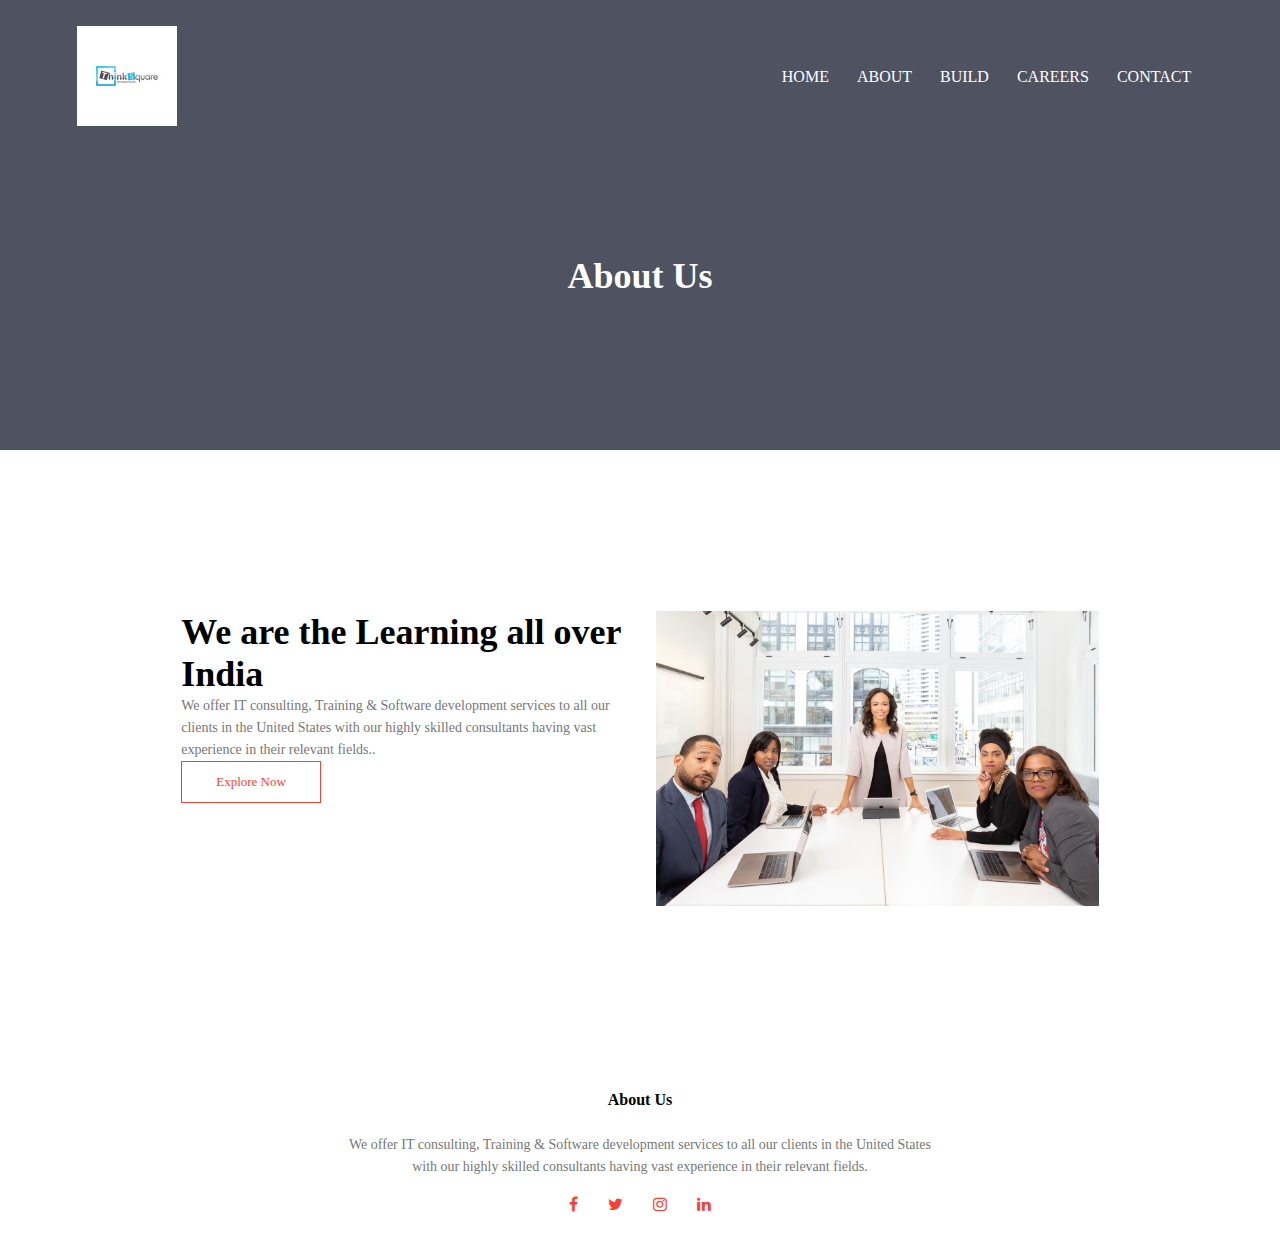
==== About.html @ 1126ab75 "Add files via upload" ====
<!DOCTYPE html>
<html>
    <head>
        <meta name="viewport" content="with=device-width, initial-scale=1.0">
        <title>National Engineering College</title>
        <link rel="stylesheet" href="style.css">
        <link rel="stylesheet" href="https://stackpath.bootstrapcdn.com/font-awesome/4.7.0/css/font-awesome.min.css">
    </head>
    <body>
        <section class="sub-header">
            <nav>
                <a href="index.html"><img src="logo.jpg"></a>
                <div class="nav-links" id="navLinks">
                    <i class="fa fa-times" onclick="hideMenu()"></i>

                    <ul>
                        <li><a href="index.html">HOME</a></li>
                        <li><a href="About.html">ABOUT</a></li>
                        <li><a href="Course.html">BUILD</a></li>
                        <li><a href="Blog.html">CAREERS</a></li>
                        <li><a href="Contact.html">CONTACT</a></li>
                    </ul>
                </div>
                <i class="fa fa-bars"onclick="showMenu()"></i>

            </nav>
            <h1>About Us</h1>
        </section>

<!---- about us content ------->

<section class="about-us">
    <div class="row">
        <div class="about-col">
            <h1>We are the Learning all over India</h1>
            <p>We offer IT consulting, Training & Software development services to all our clients in the United States with our highly skilled consultants having vast experience in their relevant fields..</p>

            <a href="" class="hero-btn red-btn">Explore Now</a>
        </div>
        <div class="about-col">   
            <img src="about.jpg">    
        </div> 
    </div>
    
</section>



<!--- Footer---->

<section class="footer">
    <h4>About Us</h4>
     <p>We offer IT consulting, Training & Software development services to all our clients in the United States <br> with our highly skilled consultants having vast experience in their relevant fields.</p>
    <div class="icons">
        <i class="fa fa-facebook"></i>
        <i class="fa fa-twitter"></i>
        <i class="fa fa-instagram"></i>
        <i class="fa fa-linkedin"></i>        
    </div>
</section>





<!------JavaScript for Toggle Menu-------->
<script>
    var navLinks = document.getElementById("navLinks");
    function showMenu(){
        navLinks.style.right ="0";
    }
    function hideMenu(){
        navLinks.style.right ="-200px";
    }
</script>

    </body>
</html>
---- style.css ----
*{
    margin: 0%;
    padding: 0%;
}

.header{
    min-height: 100vh;
    width: 100%;
    background-image: linear-gradient(rgba(4,9,30,0.7),rgba(4,9,30,0.7)),url(https://www.goireland.in/images/Study-MBA-Griffith-University.jpg);
    background-position: center;
    background-size: cover;
    position: relative;
}
nav{
    display: flex;
    padding: 2% 6%;
    justify-content: space-between;
    align-items: center;
}
nav img{
    width: 100px;
}

.nav-links{
    flex: 1;
    text-align: right;
}

.nav-links ul li{
    list-style: none;
    display: inline-block;
    padding: 8px 12px;
    position: relative;
}

.nav-links ul li a{
    color: #fff;
    text-decoration: none;
    font-size: ;
}

.nav-links ul li::after{
    content: '';
    width: 0%;
    height: 2px;
    background: #f44336;
    display: block;
    margin: auto;
    transition: 0.5s;
}

.nav-links ul li:hover::after{
    width: 100%;
}

.text-box{
    width: 90%;
    color: #fff;
    position: absolute;
    top: 50%;
    left: 50%;
    transform: translate(-50%,-50%);
    text-align: center;
}

.text-box h1{
    font-size: 70px;
}

.text-box p{
    margin: 10px 0 40px;
    font-size: 14px;
    color: #fff;
}

.hero-btn{
    display: inline-block;
    text-decoration: none;
    color: #fff;
    border: 1px solid #fff;
    padding: 12px 34px;
    font-size: 13px;
    background: transparent;
    position: relative;
    cursor: pointer;
}

.hero-btn:hover{
    border: 1px solid #f44336;
    background: #f44336;
    transition: 1s;
}

nav .fa{
    display: none;
}

@media(max-width: 700px){
    .text-box h1{
        font-size: 20px;
    }
    .nav-links ul li{
        display: block;
    }
    .nav-links{
        position: fixed;
        background: #f44336;
        height: 100vh;
        width: 200px;
        top: 0;
        right: -200px;
        text-align: left;
        z-index: 2;
        transition: 1s;
    }
    nav .fa{
        display: block;
        color: white;
        margin: 10px;
        font-size: 22px;
        cursor: pointer;
    }
    .nav-links ul{
        padding: 30px;
    }

}


/*----- course ----*/

.course{
    width: 80%;
    margin: auto;
    text-align: center;
    padding-top: 100px;
}
h1{
    font-size: 36px;
    font-weight: 600;
}
p{
    color: #777;
    font-size: 14px;
    font-weight: 300;
    line-height: 22px;
    padding: 10pxs;
}

.row{
    margin: 5%;
    display: flex;
    justify-content: space-between;
}
.course-col{
    flex-basis: 31%;
    background: #fff3f3;
    border-radius: 10px;
    margin-bottom: 5%;
    padding: 20px 12px;
    box-sizing: border-box;
    transition: 0.5s;
}
h3{
    text-align: center;
    font-weight: 600;
    margin: 10px 0;
}
.course-col:hover{
    box-shadow: 0 0 20px 0px rgba(0, 0, 0, 0.2);
}

@media(max-width: 700px){
    .row{
        flex-direction: column;
    }
}


/*----- campus ----*/

.campus{
    width: 80%;
    margin: auto;
    text-align: center;
    padding-top: 50px;
}
.campus-col{
    flex-basis: 32%;
    border-radius: 10px;
    margin-bottom: 30px;
    position: relative;
    overflow: hidden;
}
.campus-col img{
    width: 100%;
    display: block;
}
.layer{
    background: transparent;
    height: 100%;
    width: 100%;
    position: absolute;
    top: 0;
    left: 0;
    transition: 0.5s;
}
.layer:hover{
    background: rgba(226, 0, 0, 0.7);
}
.layer h3{
    width: 100%;
    font-weight: 500;
    color: #fff;
    font-size: 26px;
    bottom: 0;
    left: 50%;
    transform: translateX(-50%);
    position: absolute;
    opacity: 0;
    transition: 0.5s;
}
.layer:hover h3{
    bottom: 49%;
    opacity: 1;
}

/*---- Facilities -----*/

.facilities{
    width: 80%;
    margin: auto;
    text-align: center;
    padding-top:100px;
}

.facilities-col{
    flex-basis: 31%;
    border-radius: 10px;
    margin-bottom: 5%;
    text-align: left;
}
.facilities-col img{
    width: 100%;
    border-radius: 10px;
}

.facilities-col p{
    padding: 0;
}
.facilities-col h3{
    margin-top: 16px;
    margin-bottom: 15px;
    text-align: left;
}

/*----- Testimonials -----*/

.testimonials{
    width: 80%;
    margin: auto;
    padding-top: 100px;
    text-align: center;
}
.testimonial-col{
    flex-basis: 44%;
    border-radius: 10px;
    margin-bottom: 5%;
    text-align: left;
    background: #fff3f3;
    padding: 25px;
    cursor: pointer;
    display: flex;
}
.testimonial-col img{
    height: 40px;
    margin-left: 5px;
    margin-right: 30px;
    border-radius: 50%;
}
.testimonial-col p{
    padding: 0;

}
.testimonial-col h3{
    margin-top: 15px;
    text-align: left;
}
.testimonial-col .fa{
    color: #f44336;
}

@media(max-width: 700px){
    .testimonial-col img{
        margin-left: 0px;
        margin-right: 15px;
    }

}

/*---- call to action --*/

.cta{
    margin: 100px auto;
    width: 50%;
    background-image: linear-gradient(rgba(0,0,0,0.7),rgba(0,0,0,0.7)),url(https://lh4.googleusercontent.com/XkAdWdq5PNTdBOZzriIOPFkcihbozRVhazNO6LBGlZ0h5Wcl9U0rj0H-nSXi7qHR4350PTGDmP4-AqO-g84VATt8QycLdxscjeVopgz-oJpzd4hGi7WxPqcWDKEErgnFHQ=w1280);
    background-position: center;
    background-size: cover;
    border-radius: 10px;
    text-align: center;
    padding: 100px 0;
}
.cta h1{
    color: #fff;
    margin-bottom: 40px;
    padding: 0;
}

@media(max-width:700px){
    .cta h1{
        font-size: 24px;
    }
}

/*---- footer---*/

.footer{
    width: 100%;
    text-align: center;
    padding: 30px 0;
}
.footer h4{
    margin-bottom: 25px;
    margin-top: 20px;
    font-weight: 600;
}
.icons .fa{
    color: #f44336;
    margin: 0 13px;
    cursor: pointer;
    padding: 18px 0
}

/*-------- about us page -------*/

.sub-header{
    height: 50vh;
    width: 100%;
    background-image: linear-gradient(rgba(4,9,30,0.7),rgba(4,9,30,0.7)),url(../images/background.jpg);
    background-position: center;
    background-size: cover;
    text-align: center;
    color: #fff;
}
.sub-header h1{
    margin-top: 100px;
}

.about-us{
    width: 80%;
    margin: auto;
    padding-top: 80px;
    padding-bottom: 50px;
}
.about-col{
    flex-basis: 48%;
    padding: 30px 2px;
}
.about-col img{
    width: 100%;
}
.red-btn{
    border: 1px solid #f44336;
    background: transparent;
    color: #f44336;
}
.red-btn:hover{
    color: #fff;

}

/*---blog-ccontent-------*/

.blog-content{
    width: 80%;
    margin: auto;
    padding: 60px 0;
}

.blog-left{
    flex-basis: 65%;
}

.blog-left img{
    width: 100%;
}
.blog-left h2{
    color: #222;
    font-weight: 600;
    margin: 30px 0;
}
.blog-left p{
    color: #999;
    padding: 0;
}

.blog-right{
    flex-basis: 32%;

}
.blog-right h3{
    background: #f44336;
    color: #fff;
    padding: 7px 0;
    font-size: 16px;
    margin-bottom: 20px;
}
.blog-right div{
    display: flex;
    align-items: center;
    justify-content: space-between;
    color: #555;
    padding: 8px;
    box-sizing: border-box;
}

.comment-box{
    border: 1px solid #ccc;
    margin:  50px 0;
    padding: 10px 20px;
}
.comment-box h3{
    text-align: left;
}
.comment-form input, .comment-form textarea{
    width: 100%;
    padding: 10px;
    margin: 15px 0;
    box-sizing: border-box;
    border: none;
    outline: none;
    background: #f0f0f0;

}
.comment-form button{
    margin: 10px 0;
}

@media(max-width: 700px){
    .sub-header h1{
        font-size: 24px;
    }
}

/*----- contact us page ------*/

.location{
    width: 80%;
    margin: auto;
    padding: 80px 0;
}
.location iframe{
    width: 100%;
}

.contact-us{
    width: 80%;
    margin: auto;
}
.contact-col{
    flex-basis: 48%;
    margin-bottom: 30px;
}
.contact-col div{
    display: flex;
    align-items: center;
    margin-bottom: 40px;
}

.contact-col div .fa{
    font-size: 28px;
    color: #f44336;
    margin: 10px;
    margin-right: 30px;

}
.contact-col div p{
    padding: 0;
}
.contact-col div h5{
    font-size: 20px;
    margin-bottom: 5px;
    color: #555;
    font-weight: 400;
}

.contact-col input, .contact-col textarea{
    width: 100%;
    padding: 15px;
    margin-bottom: 17px;
    outline: none;
    border: 1px solid #ccc;
    box-sizing: border-box;
}
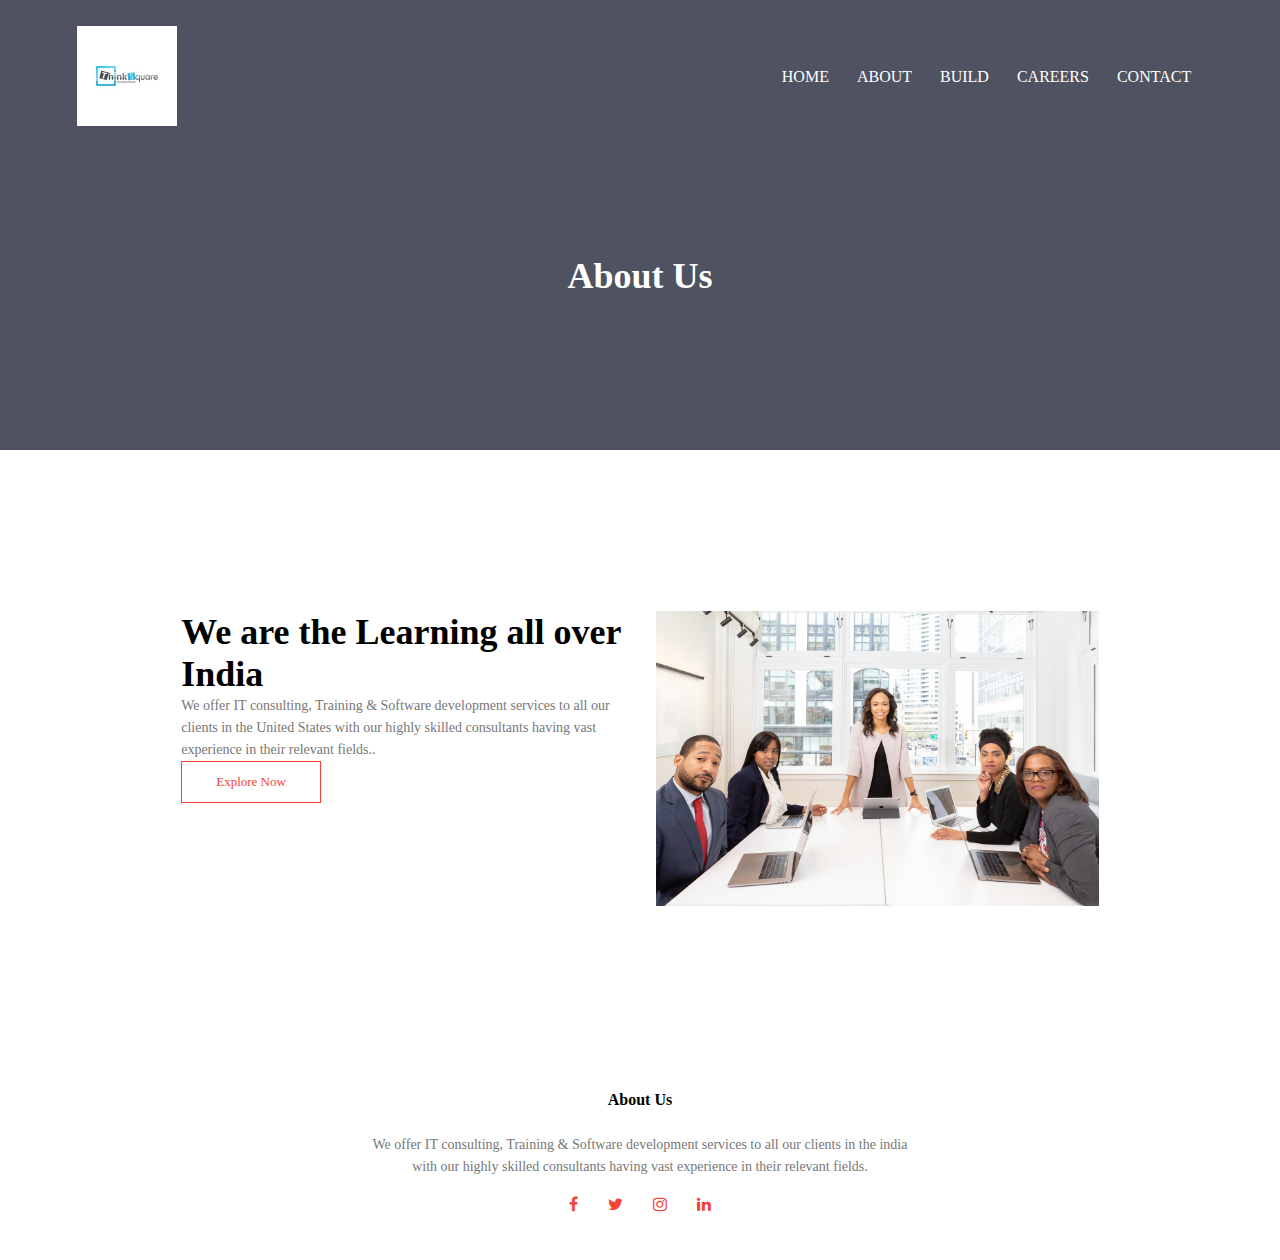
==== commit 18004cfd: "Update About.html" ====
--- a/About.html
+++ b/About.html
@@ -50,7 +50,7 @@
 
 <section class="footer">
     <h4>About Us</h4>
-     <p>We offer IT consulting, Training & Software development services to all our clients in the United States <br> with our highly skilled consultants having vast experience in their relevant fields.</p>
+     <p>We offer IT consulting, Training & Software development services to all our clients in the india <br> with our highly skilled consultants having vast experience in their relevant fields.</p>
     <div class="icons">
         <i class="fa fa-facebook"></i>
         <i class="fa fa-twitter"></i>
@@ -75,4 +75,4 @@
 </script>
 
     </body>
-</html>+</html>
